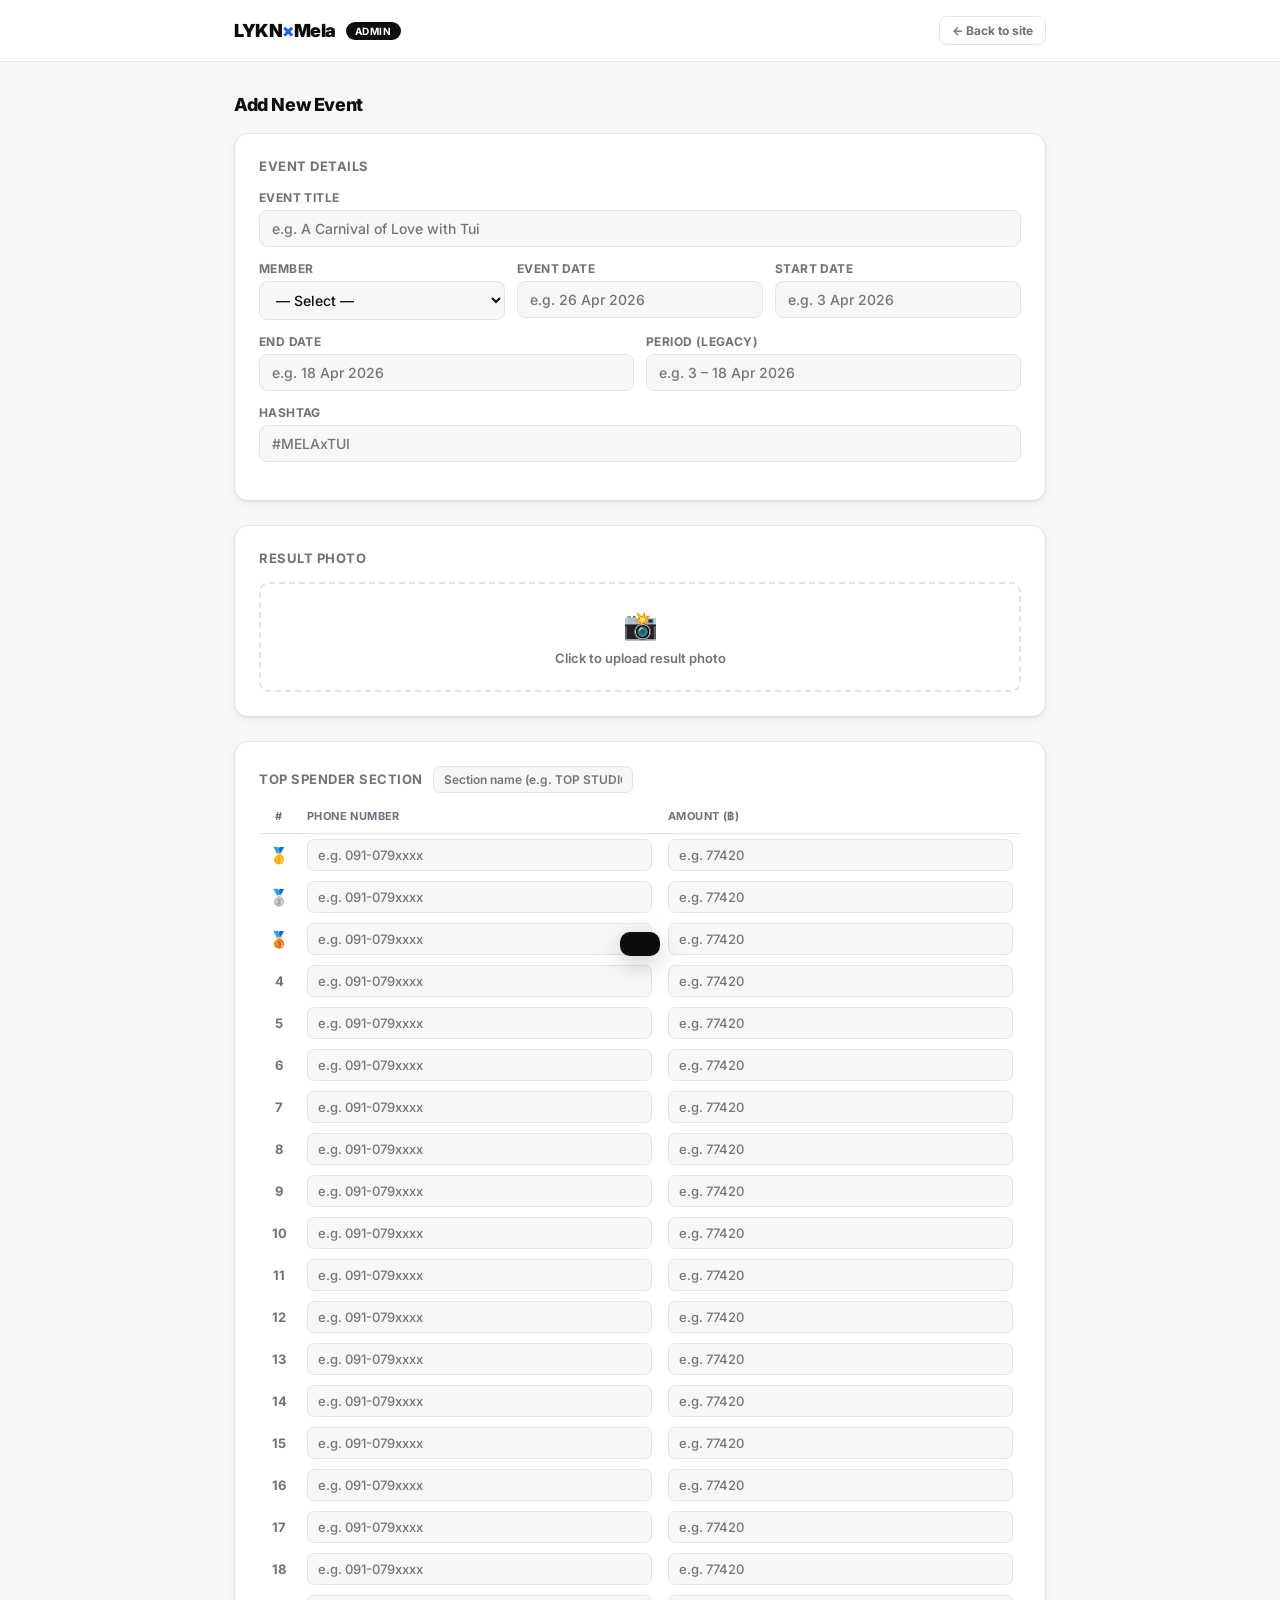
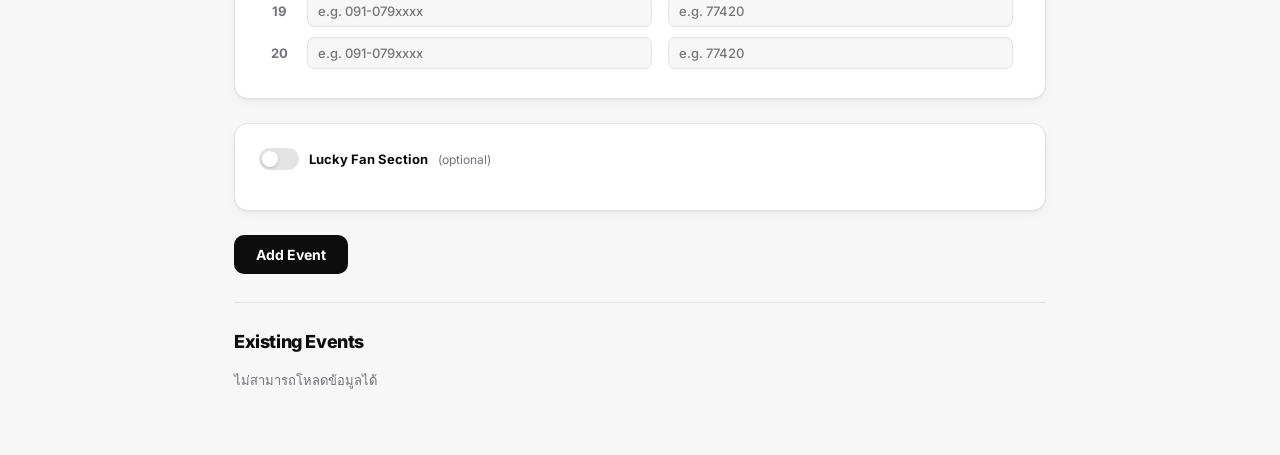
==== public/admin.html @ c9416350 "initial commit" ====
<!DOCTYPE html>
<html lang="th">

<head>
  <meta charset="UTF-8">
  <meta name="viewport" content="width=device-width, initial-scale=1.0">
  <title>Admin — LYKN × Mela</title>
  <link rel="preconnect" href="https://fonts.googleapis.com">
  <link href="https://fonts.googleapis.com/css2?family=Inter:wght@400;500;600;700;800;900&display=swap"
    rel="stylesheet">
  <style>
    *,
    *::before,
    *::after {
      box-sizing: border-box;
      margin: 0;
      padding: 0;
    }

    :root {
      --bg: #F7F7F8;
      --card: #fff;
      --text: #0D0D0D;
      --muted: #71717A;
      --border: #E4E4E7;
      --r: 14px;
      --shadow: 0 1px 2px rgba(0, 0, 0, .06), 0 4px 12px rgba(0, 0, 0, .04);
      --nut: #2563EB;
      --tui: #7C3AED;
      --nuthong: #DB2777;
      --lego: #18181B;
      --danger: #DC2626;
    }

    body {
      font-family: 'Inter', system-ui, sans-serif;
      background: var(--bg);
      color: var(--text);
      -webkit-font-smoothing: antialiased;
    }

    /* ── Header ── */
    header {
      background: rgba(255, 255, 255, .92);
      border-bottom: 1px solid var(--border);
      backdrop-filter: blur(12px);
      position: sticky;
      top: 0;
      z-index: 100;
    }

    .header-inner {
      max-width: 860px;
      margin: 0 auto;
      padding: 16px 24px;
      display: flex;
      align-items: center;
      gap: 10px;
    }

    .logo {
      font-size: 18px;
      font-weight: 900;
      letter-spacing: -.5px;
    }

    .logo em {
      font-style: normal;
      color: var(--nut);
    }

    .pill {
      font-size: 10px;
      font-weight: 700;
      letter-spacing: .6px;
      text-transform: uppercase;
      background: var(--text);
      color: #fff;
      padding: 3px 9px;
      border-radius: 99px;
    }

    .back-link {
      margin-left: auto;
      font-size: 12px;
      font-weight: 700;
      color: var(--muted);
      text-decoration: none;
      padding: 6px 12px;
      border: 1.5px solid var(--border);
      border-radius: 8px;
      transition: all .12s;
    }

    .back-link:hover {
      border-color: #aaa;
      color: var(--text);
    }

    /* ── Layout ── */
    main {
      max-width: 860px;
      margin: 0 auto;
      padding: 32px 24px 64px;
    }

    .section-title {
      font-size: 18px;
      font-weight: 800;
      letter-spacing: -.4px;
      margin-bottom: 18px;
    }

    /* ── Card ── */
    .card {
      background: var(--card);
      border: 1px solid var(--border);
      border-radius: var(--r);
      box-shadow: var(--shadow);
      padding: 24px;
      margin-bottom: 24px;
    }

    .card-title {
      font-size: 13px;
      font-weight: 700;
      text-transform: uppercase;
      letter-spacing: .5px;
      color: var(--muted);
      margin-bottom: 16px;
    }

    /* ── Form elements ── */
    .field {
      margin-bottom: 14px;
    }

    .field label {
      display: block;
      font-size: 12px;
      font-weight: 700;
      color: var(--muted);
      margin-bottom: 5px;
      text-transform: uppercase;
      letter-spacing: .4px;
    }

    .field input,
    .field select,
    .field textarea {
      width: 100%;
      padding: 9px 12px;
      border-radius: 8px;
      border: 1.5px solid var(--border);
      background: var(--bg);
      font-family: inherit;
      font-size: 14px;
      font-weight: 500;
      color: var(--text);
      transition: border-color .12s;
      outline: none;
    }

    .field input:focus,
    .field select:focus,
    .field textarea:focus {
      border-color: var(--nut);
      background: #fff;
    }

    .field select {
      cursor: pointer;
    }

    .grid-2 {
      display: grid;
      grid-template-columns: 1fr 1fr;
      gap: 12px;
    }

    .grid-3 {
      display: grid;
      grid-template-columns: 1fr 1fr 1fr;
      gap: 12px;
    }

    /* ── Photo upload ── */
    .photo-upload {
      border: 2px dashed var(--border);
      border-radius: 10px;
      padding: 24px;
      text-align: center;
      cursor: pointer;
      transition: border-color .12s, background .12s;
      position: relative;
    }

    .photo-upload:hover {
      border-color: var(--nut);
      background: #EFF6FF;
    }

    .photo-upload input {
      position: absolute;
      inset: 0;
      opacity: 0;
      cursor: pointer;
      width: 100%;
      height: 100%;
    }

    .photo-upload-icon {
      font-size: 28px;
      margin-bottom: 8px;
    }

    .photo-upload-text {
      font-size: 13px;
      font-weight: 600;
      color: var(--muted);
    }

    .photo-preview {
      width: 100%;
      max-height: 200px;
      object-fit: cover;
      border-radius: 8px;
      margin-top: 12px;
      display: none;
    }

    /* ── Spender table ── */
    .table-wrap {
      overflow-x: auto;
    }

    table {
      width: 100%;
      border-collapse: collapse;
      font-size: 13px;
    }

    th {
      text-align: left;
      font-size: 11px;
      font-weight: 700;
      color: var(--muted);
      text-transform: uppercase;
      letter-spacing: .4px;
      padding: 0 8px 10px;
      border-bottom: 1px solid var(--border);
    }

    th:first-child {
      width: 40px;
      text-align: center;
    }

    td {
      padding: 5px 8px;
      vertical-align: middle;
    }

    td:first-child {
      text-align: center;
      font-size: 13px;
      font-weight: 700;
      color: var(--muted);
    }

    td input {
      width: 100%;
      padding: 7px 10px;
      border-radius: 7px;
      border: 1.5px solid var(--border);
      background: var(--bg);
      font-family: inherit;
      font-size: 13px;
      font-weight: 500;
      color: var(--text);
      transition: border-color .12s;
      outline: none;
    }

    td input:focus {
      border-color: var(--nut);
      background: #fff;
    }

    tr:nth-child(1) td:first-child {
      color: #B45309;
      font-size: 16px;
    }

    tr:nth-child(2) td:first-child {
      color: #6B7280;
      font-size: 16px;
    }

    tr:nth-child(3) td:first-child {
      color: #92400E;
      font-size: 16px;
    }

    /* ── Lucky Fan toggle ── */
    .toggle-row {
      display: flex;
      align-items: center;
      gap: 10px;
      margin-bottom: 16px;
    }

    .toggle {
      position: relative;
      width: 40px;
      height: 22px;
      background: var(--border);
      border-radius: 99px;
      cursor: pointer;
      transition: background .2s;
      flex-shrink: 0;
    }

    .toggle.on {
      background: var(--nut);
    }

    .toggle::after {
      content: '';
      position: absolute;
      left: 3px;
      top: 3px;
      width: 16px;
      height: 16px;
      background: #fff;
      border-radius: 99px;
      transition: transform .2s;
      box-shadow: 0 1px 3px rgba(0, 0, 0, .2);
    }

    .toggle.on::after {
      transform: translateX(18px);
    }

    .toggle-label {
      font-size: 13px;
      font-weight: 700;
    }

    /* ── Buttons ── */
    .btn {
      padding: 11px 22px;
      border-radius: 10px;
      border: none;
      font-family: inherit;
      font-size: 14px;
      font-weight: 700;
      cursor: pointer;
      transition: all .12s;
      display: inline-flex;
      align-items: center;
      gap: 6px;
    }

    .btn-primary {
      background: var(--text);
      color: #fff;
    }

    .btn-primary:hover {
      background: #27272A;
    }

    .btn-primary:disabled {
      opacity: .5;
      cursor: not-allowed;
    }

    .btn-danger {
      background: transparent;
      color: var(--danger);
      border: 1.5px solid #FCA5A5;
      padding: 7px 12px;
      font-size: 12px;
      border-radius: 8px;
    }

    .btn-danger:hover {
      background: #FEF2F2;
    }

    /* ── Toast ── */
    .toast {
      position: fixed;
      bottom: 24px;
      left: 50%;
      transform: translateX(-50%) translateY(80px);
      background: var(--text);
      color: #fff;
      padding: 12px 20px;
      border-radius: 10px;
      font-size: 13px;
      font-weight: 600;
      box-shadow: 0 8px 24px rgba(0, 0, 0, .2);
      transition: transform .25s ease;
      z-index: 9999;
      white-space: nowrap;
    }

    .toast.show {
      transform: translateX(-50%) translateY(0);
    }

    .toast.error {
      background: var(--danger);
    }

    /* ── Event list ── */
    .event-list {
      display: flex;
      flex-direction: column;
      gap: 10px;
    }

    .event-item {
      background: var(--card);
      border: 1px solid var(--border);
      border-radius: 12px;
      padding: 14px 16px;
      display: flex;
      align-items: center;
      gap: 14px;
    }

    .event-thumb {
      width: 52px;
      height: 52px;
      border-radius: 8px;
      object-fit: cover;
      background: var(--bg);
      flex-shrink: 0;
      display: flex;
      align-items: center;
      justify-content: center;
      font-size: 22px;
    }

    .event-thumb img {
      width: 100%;
      height: 100%;
      object-fit: cover;
      border-radius: 8px;
    }

    .event-info {
      flex: 1;
      min-width: 0;
    }

    .event-name {
      font-size: 14px;
      font-weight: 800;
      margin-bottom: 2px;
      white-space: nowrap;
      overflow: hidden;
      text-overflow: ellipsis;
    }

    .event-meta {
      font-size: 12px;
      color: var(--muted);
    }

    .event-tag {
      font-size: 10px;
      font-weight: 700;
      text-transform: uppercase;
      letter-spacing: .4px;
      padding: 2px 8px;
      border-radius: 99px;
    }

    .event-tag[data-m="NUT"] {
      background: #EFF6FF;
      color: var(--nut);
    }

    .event-tag[data-m="TUI"] {
      background: #F5F3FF;
      color: var(--tui);
    }

    .event-tag[data-m="NUTHONG"] {
      background: #FDF2F8;
      color: var(--nuthong);
    }

    .event-tag[data-m="LEGO"] {
      background: #F4F4F5;
      color: var(--lego);
    }

    /* ── Divider ── */
    .divider {
      border: none;
      border-top: 1px solid var(--border);
      margin: 28px 0;
    }

    @media (max-width: 600px) {

      .grid-2,
      .grid-3 {
        grid-template-columns: 1fr;
      }

      main {
        padding: 20px 14px 48px;
      }
    }
  </style>
</head>

<body>

  <header>
    <div class="header-inner">
      <span class="logo">LYKN<em>×</em>Mela</span>
      <span class="pill">Admin</span>
      <a href="/" class="back-link">← Back to site</a>
    </div>
  </header>

  <main>

    <!-- ── ADD EVENT FORM ── -->
    <div class="section-title">Add New Event</div>

    <form id="eventForm" autocomplete="off">

      <!-- Event details -->
      <div class="card">
        <div class="card-title">Event Details</div>

        <div class="field">
          <label>Event Title</label>
          <input type="text" name="title" placeholder="e.g. A Carnival of Love with Tui" required>
        </div>

        <div class="grid-3">
          <div class="field">
            <label>Member</label>
            <select name="member" id="memberSelect" required>
              <option value="">— Select —</option>
              <option value="NUT">NUT</option>
              <option value="TUI">TUI</option>
              <option value="NUTHONG">NUTHONG</option>
              <option value="LEGO">LEGO</option>
              <option value="OTHER">Other</option>
            </select>
          </div>
          <div class="field">
            <label>Event Date</label>
            <input type="text" name="date" placeholder="e.g. 26 Apr 2026" required>
          </div>
          <div class="field">
            <label>Start Date</label>
            <input type="text" name="start_date" placeholder="e.g. 3 Apr 2026">
          </div>
        </div>

        <div class="grid-2">
          <div class="field">
            <label>End Date</label>
            <input type="text" name="end_date" placeholder="e.g. 18 Apr 2026">
          </div>
          <div class="field">
            <label>Period (legacy)</label>
            <input type="text" name="period" placeholder="e.g. 3 – 18 Apr 2026">
          </div>
        </div>

        <div class="field" id="hashtagField">
          <label>Hashtag</label>
          <input type="text" name="hashtag" id="hashtagInput" placeholder="#MELAxTUI">
        </div>
      </div>

      <!-- Photo -->
      <div class="card">
        <div class="card-title">Result Photo</div>
        <div class="photo-upload" id="photoUpload">
          <input type="file" name="photo" id="photoInput" accept="image/*">
          <div class="photo-upload-icon">📸</div>
          <div class="photo-upload-text">Click to upload result photo</div>
          <img class="photo-preview" id="photoPreview" alt="preview">
        </div>
      </div>

      <!-- Top Spender -->
      <div class="card">
        <div class="card-title">
          Top Spender Section
          &nbsp;
          <input type="text" id="sectionName" placeholder="Section name (e.g. TOP STUDIO)"
            style="width:200px;display:inline-block;padding:5px 10px;font-size:12px;border-radius:7px;border:1.5px solid var(--border);background:var(--bg);font-family:inherit;font-weight:600;outline:none">
        </div>

        <div class="table-wrap">
          <table>
            <thead>
              <tr>
                <th>#</th>
                <th>Phone Number</th>
                <th>Amount (฿)</th>
              </tr>
            </thead>
            <tbody id="spenderRows"></tbody>
          </table>
        </div>
      </div>

      <!-- Lucky Fan (optional) -->
      <div class="card">
        <div class="toggle-row">
          <div class="toggle" id="luckyToggle"></div>
          <span class="toggle-label">Lucky Fan Section</span>
          <span style="font-size:12px;color:var(--muted)">(optional)</span>
        </div>
        <div id="luckySection" style="display:none">
          <div class="table-wrap">
            <table>
              <thead>
                <tr>
                  <th>#</th>
                  <th>Name</th>
                  <th>Phone Number</th>
                </tr>
              </thead>
              <tbody id="luckyRows"></tbody>
            </table>
          </div>
        </div>
      </div>

      <button type="submit" class="btn btn-primary" id="submitBtn">
        <span id="submitLabel">Add Event</span>
      </button>

    </form>

    <hr class="divider">

    <!-- ── EVENT LIST ── -->
    <div class="section-title">Existing Events</div>
    <div class="event-list" id="eventList">
      <div style="color:var(--muted);font-size:13px">Loading...</div>
    </div>

  </main>

  <!-- Toast -->
  <div class="toast" id="toast"></div>

  <script>
    const HASHTAGS = { NUT: '#MELAxNUT', TUI: '#MELAxTUI', NUTHONG: '#MELAxNUTHONG', LEGO: '#MELAxLEGO' };

    // ── Build table rows ──────────────────────────────────────────
    function buildSpenderRows() {
      const tbody = document.getElementById('spenderRows');
      const medals = { 1: '🥇', 2: '🥈', 3: '🥉' };
      tbody.innerHTML = Array.from({ length: 20 }, (_, i) => {
        const rank = i + 1;
        return `<tr>
      <td>${medals[rank] ?? rank}</td>
      <td><input type="text" placeholder="e.g. 091-079xxxx" data-sp-phone="${rank}"></td>
      <td><input type="number" placeholder="e.g. 77420" min="0" data-sp-amount="${rank}"></td>
    </tr>`;
      }).join('');
    }

    function buildLuckyRows() {
      const tbody = document.getElementById('luckyRows');
      tbody.innerHTML = Array.from({ length: 10 }, (_, i) => {
        const rank = i + 1;
        return `<tr>
      <td>${rank}</td>
      <td><input type="text" placeholder="Name (masked)" data-lk-name="${rank}"></td>
      <td><input type="text" placeholder="e.g. 062-369xxxx" data-lk-phone="${rank}"></td>
    </tr>`;
      }).join('');
    }

    // ── Auto-fill hashtag ─────────────────────────────────────────
    document.getElementById('memberSelect').addEventListener('change', function () {
      const ht = HASHTAGS[this.value] || '';
      document.getElementById('hashtagInput').value = ht;
    });

    // ── Lucky Fan toggle ──────────────────────────────────────────
    document.getElementById('luckyToggle').addEventListener('click', function () {
      this.classList.toggle('on');
      document.getElementById('luckySection').style.display =
        this.classList.contains('on') ? 'block' : 'none';
    });

    // ── Photo preview ─────────────────────────────────────────────
    document.getElementById('photoInput').addEventListener('change', function () {
      const file = this.files[0];
      if (!file) return;
      const prev = document.getElementById('photoPreview');
      prev.src = URL.createObjectURL(file);
      prev.style.display = 'block';
      document.querySelector('.photo-upload-icon').style.display = 'none';
      document.querySelector('.photo-upload-text').textContent = file.name;
    });

    // ── Build sections JSON ───────────────────────────────────────
    function buildSections() {
      const sectionName = document.getElementById('sectionName').value.trim() || 'TOP STUDIO';

      const spenderEntries = [];
      for (let rank = 1; rank <= 20; rank++) {
        const phone = document.querySelector(`[data-sp-phone="${rank}"]`)?.value.trim();
        const amount = document.querySelector(`[data-sp-amount="${rank}"]`)?.value.trim();
        if (phone && amount) {
          spenderEntries.push({ rank, phone, amount: parseInt(amount, 10) });
        }
      }
      if (!spenderEntries.length) return null;

      const sections = [{ name: sectionName, type: 'spender', entries: spenderEntries }];

      if (document.getElementById('luckyToggle').classList.contains('on')) {
        const luckyEntries = [];
        for (let rank = 1; rank <= 10; rank++) {
          const name = document.querySelector(`[data-lk-name="${rank}"]`)?.value.trim();
          const phone = document.querySelector(`[data-lk-phone="${rank}"]`)?.value.trim();
          if (name && phone) {
            luckyEntries.push({ rank, name, phone });
          }
        }
        if (luckyEntries.length) {
          sections.push({ name: 'LUCKY FAN', type: 'lucky', entries: luckyEntries });
        }
      }

      return sections;
    }

    // ── Submit ────────────────────────────────────────────────────
    document.getElementById('eventForm').addEventListener('submit', async function (e) {
      e.preventDefault();

      const sections = buildSections();
      if (!sections) {
        showToast('กรอกข้อมูล Top Spender อย่างน้อย 1 รายการ', true);
        return;
      }

      const btn = document.getElementById('submitBtn');
      const label = document.getElementById('submitLabel');
      btn.disabled = true;
      label.textContent = 'Saving...';

      const fd = new FormData(this);
      fd.set('sections', JSON.stringify(sections));

      try {
        const res = await fetch('/api/events', { method: 'POST', body: fd });
        if (!res.ok) {
          const err = await res.json();
          throw new Error(err.error || 'Server error');
        }
        showToast('เพิ่ม event เรียบร้อยแล้ว!');
        this.reset();
        document.getElementById('photoPreview').style.display = 'none';
        document.querySelector('.photo-upload-icon').style.display = '';
        document.querySelector('.photo-upload-text').textContent = 'Click to upload result photo';
        document.getElementById('luckyToggle').classList.remove('on');
        document.getElementById('luckySection').style.display = 'none';
        buildSpenderRows();
        buildLuckyRows();
        loadEventList();
      } catch (err) {
        showToast(err.message, true);
      } finally {
        btn.disabled = false;
        label.textContent = 'Add Event';
      }
    });

    // ── Load existing events ──────────────────────────────────────
    async function loadEventList() {
      const list = document.getElementById('eventList');
      try {
        const res = await fetch('/api/events');
        const { events } = await res.json();

        if (!events?.length) {
          list.innerHTML = '<div style="color:var(--muted);font-size:13px">ยังไม่มีอีเวนต์</div>';
          return;
        }

        list.innerHTML = events.map(ev => {
          const thumbHTML = ev.img
            ? `<div class="event-thumb"><img src="/${ev.img}" alt=""></div>`
            : `<div class="event-thumb">🎤</div>`;
          const top = ev.sections?.find(s => s.type === 'spender')?.entries?.[0];
          const topAmt = top ? ` · #1: ฿${Number(top.amount).toLocaleString('th-TH')}` : '';

          return `<div class="event-item">
        ${thumbHTML}
        <div class="event-info">
          <div style="display:flex;align-items:center;gap:6px;margin-bottom:4px">
            <span class="event-tag" data-m="${ev.member}">${ev.hashtag}</span>
          </div>
          <div class="event-name">${ev.title}</div>
          <div class="event-meta">${ev.date} · ${ev.period}${topAmt}</div>
        </div>
        <button class="btn btn-danger" onclick="deleteEvent(${ev.id}, this)">Delete</button>
      </div>`;
        }).join('');
      } catch {
        list.innerHTML = '<div style="color:var(--muted);font-size:13px">ไม่สามารถโหลดข้อมูลได้</div>';
      }
    }

    async function deleteEvent(id, btn) {
      if (!confirm('ลบ event นี้?')) return;
      btn.disabled = true;
      btn.textContent = '...';
      try {
        const res = await fetch(`/api/events/${id}`, { method: 'DELETE' });
        if (!res.ok) throw new Error();
        showToast('ลบเรียบร้อยแล้ว');
        loadEventList();
      } catch {
        showToast('ลบไม่สำเร็จ', true);
        btn.disabled = false;
        btn.textContent = 'Delete';
      }
    }

    // ── Toast ─────────────────────────────────────────────────────
    function showToast(msg, isError = false) {
      const t = document.getElementById('toast');
      t.textContent = msg;
      t.className = 'toast' + (isError ? ' error' : '');
      t.classList.add('show');
      setTimeout(() => t.classList.remove('show'), 2800);
    }

    // ── Init ──────────────────────────────────────────────────────
    buildSpenderRows();
    buildLuckyRows();
    loadEventList();
  </script>
</body>

</html>
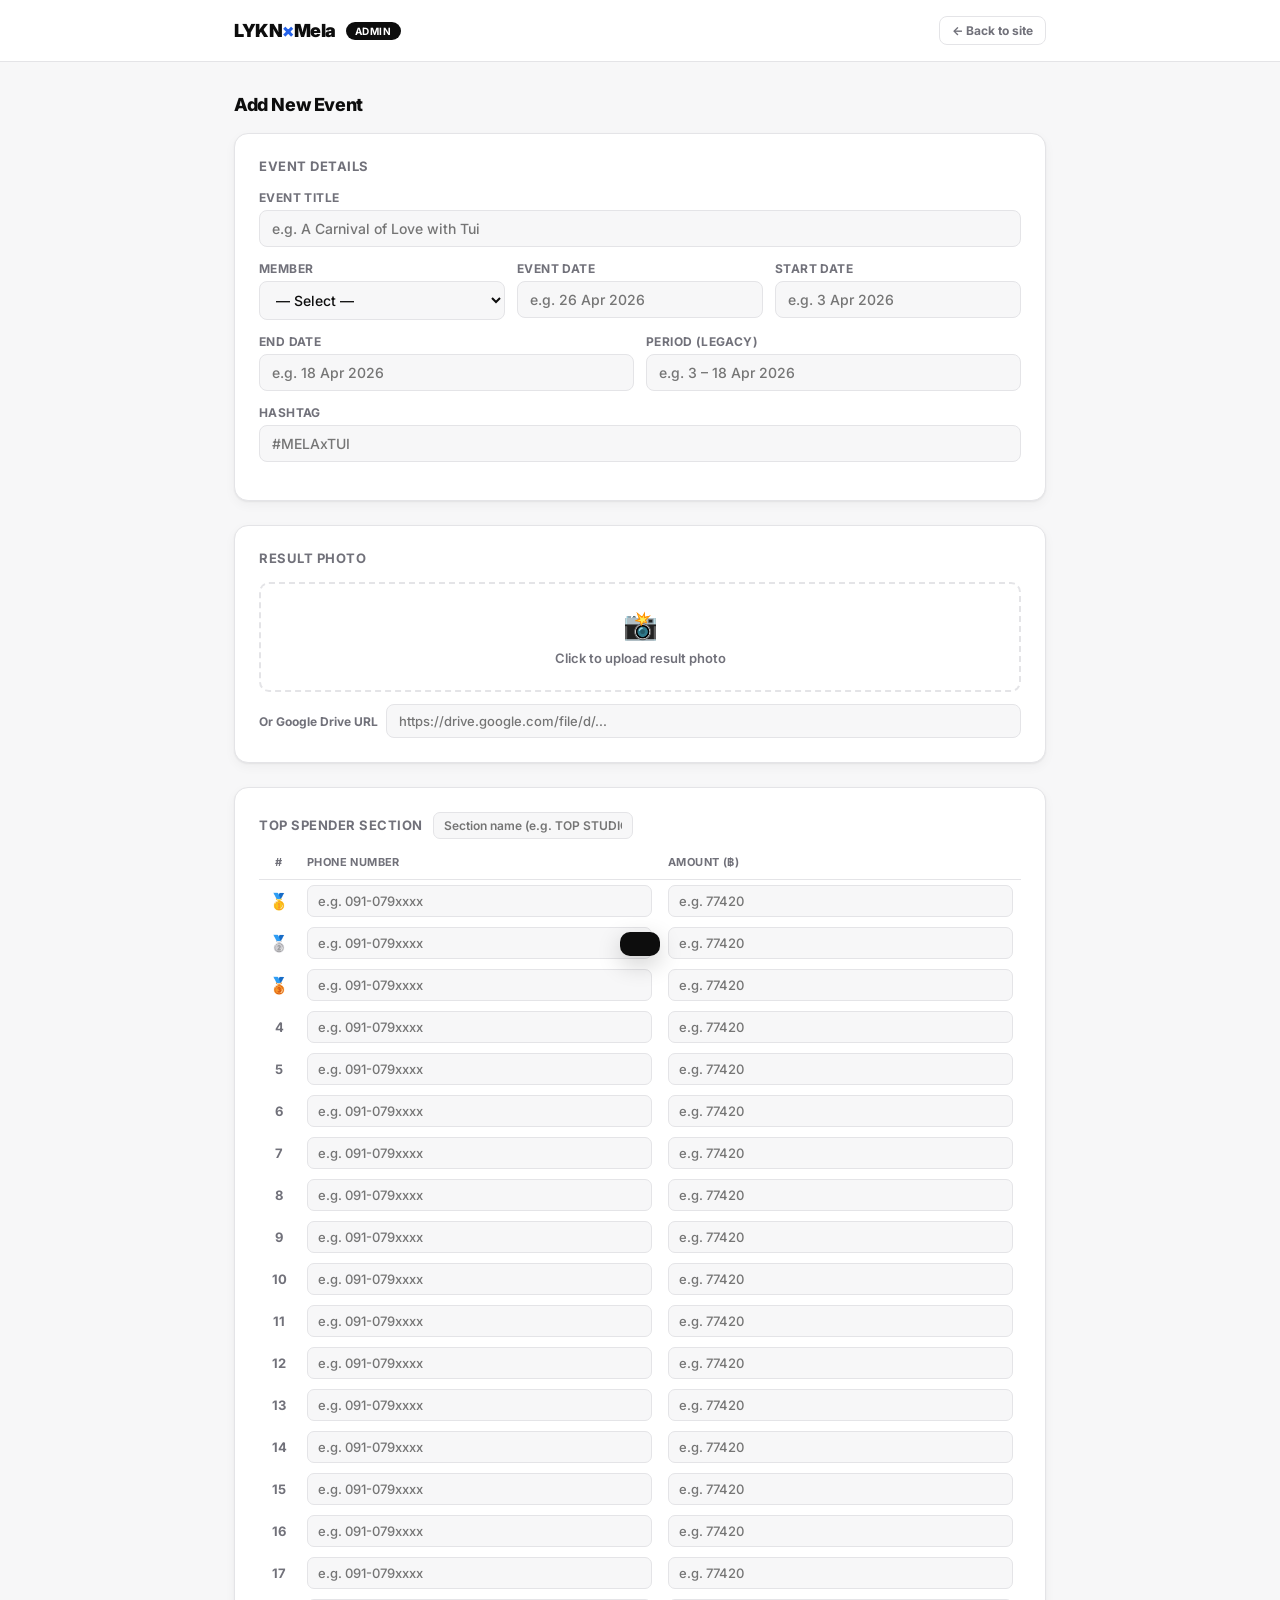
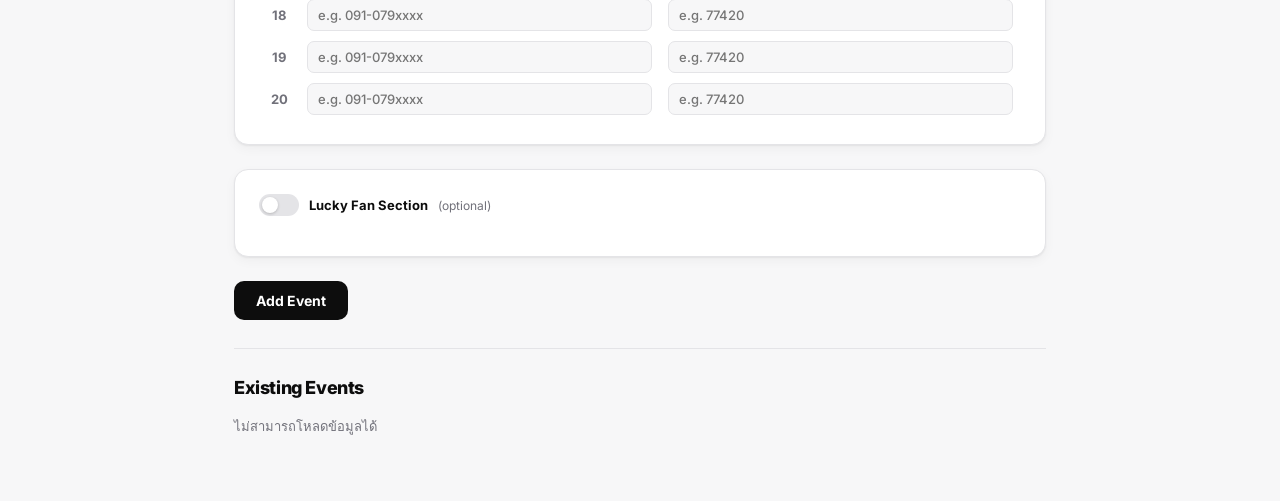
==== commit c7063017: "FEAT sum top 1 and top 20 from each members and display" ====
--- a/public/admin.html
+++ b/public/admin.html
@@ -595,6 +595,12 @@
           <div class="photo-upload-text">Click to upload result photo</div>
           <img class="photo-preview" id="photoPreview" alt="preview">
         </div>
+        <div style="margin-top:12px;display:flex;align-items:center;gap:8px">
+          <span style="font-size:12px;font-weight:700;color:var(--muted);white-space:nowrap">Or Google Drive URL</span>
+          <input type="text" id="driveInput" placeholder="https://drive.google.com/file/d/..."
+            style="flex:1;padding:8px 12px;border-radius:8px;border:1.5px solid var(--border);background:var(--bg);font-family:inherit;font-size:13px;font-weight:500;outline:none">
+        </div>
+        <input type="hidden" name="img_url" id="imgUrlHidden">
       </div>
 
       <!-- Top Spender -->
@@ -705,9 +711,36 @@
     });
 
     // ── Photo preview ─────────────────────────────────────────────
+    function driveDirectUrl(url) {
+      const m = url.match(/\/d\/([a-zA-Z0-9_-]+)/);
+      if (m) return `https://lh3.googleusercontent.com/d/${m[1]}`;
+      const m2 = url.match(/[?&]id=([a-zA-Z0-9_-]+)/);
+      if (m2) return `https://lh3.googleusercontent.com/d/${m2[1]}`;
+      return url;
+    }
+
+    document.getElementById('driveInput').addEventListener('input', function () {
+      const direct = this.value.trim() ? driveDirectUrl(this.value.trim()) : '';
+      document.getElementById('imgUrlHidden').value = direct;
+      const prev = document.getElementById('photoPreview');
+      if (direct) {
+        prev.src = direct;
+        prev.style.display = 'block';
+        document.querySelector('.photo-upload-icon').style.display = 'none';
+        document.querySelector('.photo-upload-text').textContent = 'Using Google Drive image';
+      } else {
+        prev.style.display = 'none';
+        document.querySelector('.photo-upload-icon').style.display = '';
+        document.querySelector('.photo-upload-text').textContent = 'Click to upload result photo';
+      }
+    });
+
     document.getElementById('photoInput').addEventListener('change', function () {
       const file = this.files[0];
       if (!file) return;
+      // clear Drive input when file is chosen
+      document.getElementById('driveInput').value = '';
+      document.getElementById('imgUrlHidden').value = '';
       const prev = document.getElementById('photoPreview');
       prev.src = URL.createObjectURL(file);
       prev.style.display = 'block';
@@ -774,6 +807,8 @@
         }
         showToast('เพิ่ม event เรียบร้อยแล้ว!');
         this.reset();
+        document.getElementById('driveInput').value = '';
+        document.getElementById('imgUrlHidden').value = '';
         document.getElementById('photoPreview').style.display = 'none';
         document.querySelector('.photo-upload-icon').style.display = '';
         document.querySelector('.photo-upload-text').textContent = 'Click to upload result photo';
@@ -804,7 +839,7 @@
 
         list.innerHTML = events.map(ev => {
           const thumbHTML = ev.img
-            ? `<div class="event-thumb"><img src="/${ev.img}" alt=""></div>`
+            ? `<div class="event-thumb"><img src="${ev.img.startsWith('http') ? ev.img : '/' + ev.img}" alt=""></div>`
             : `<div class="event-thumb">🎤</div>`;
           const top = ev.sections?.find(s => s.type === 'spender')?.entries?.[0];
           const topAmt = top ? ` · #1: ฿${Number(top.amount).toLocaleString('th-TH')}` : '';
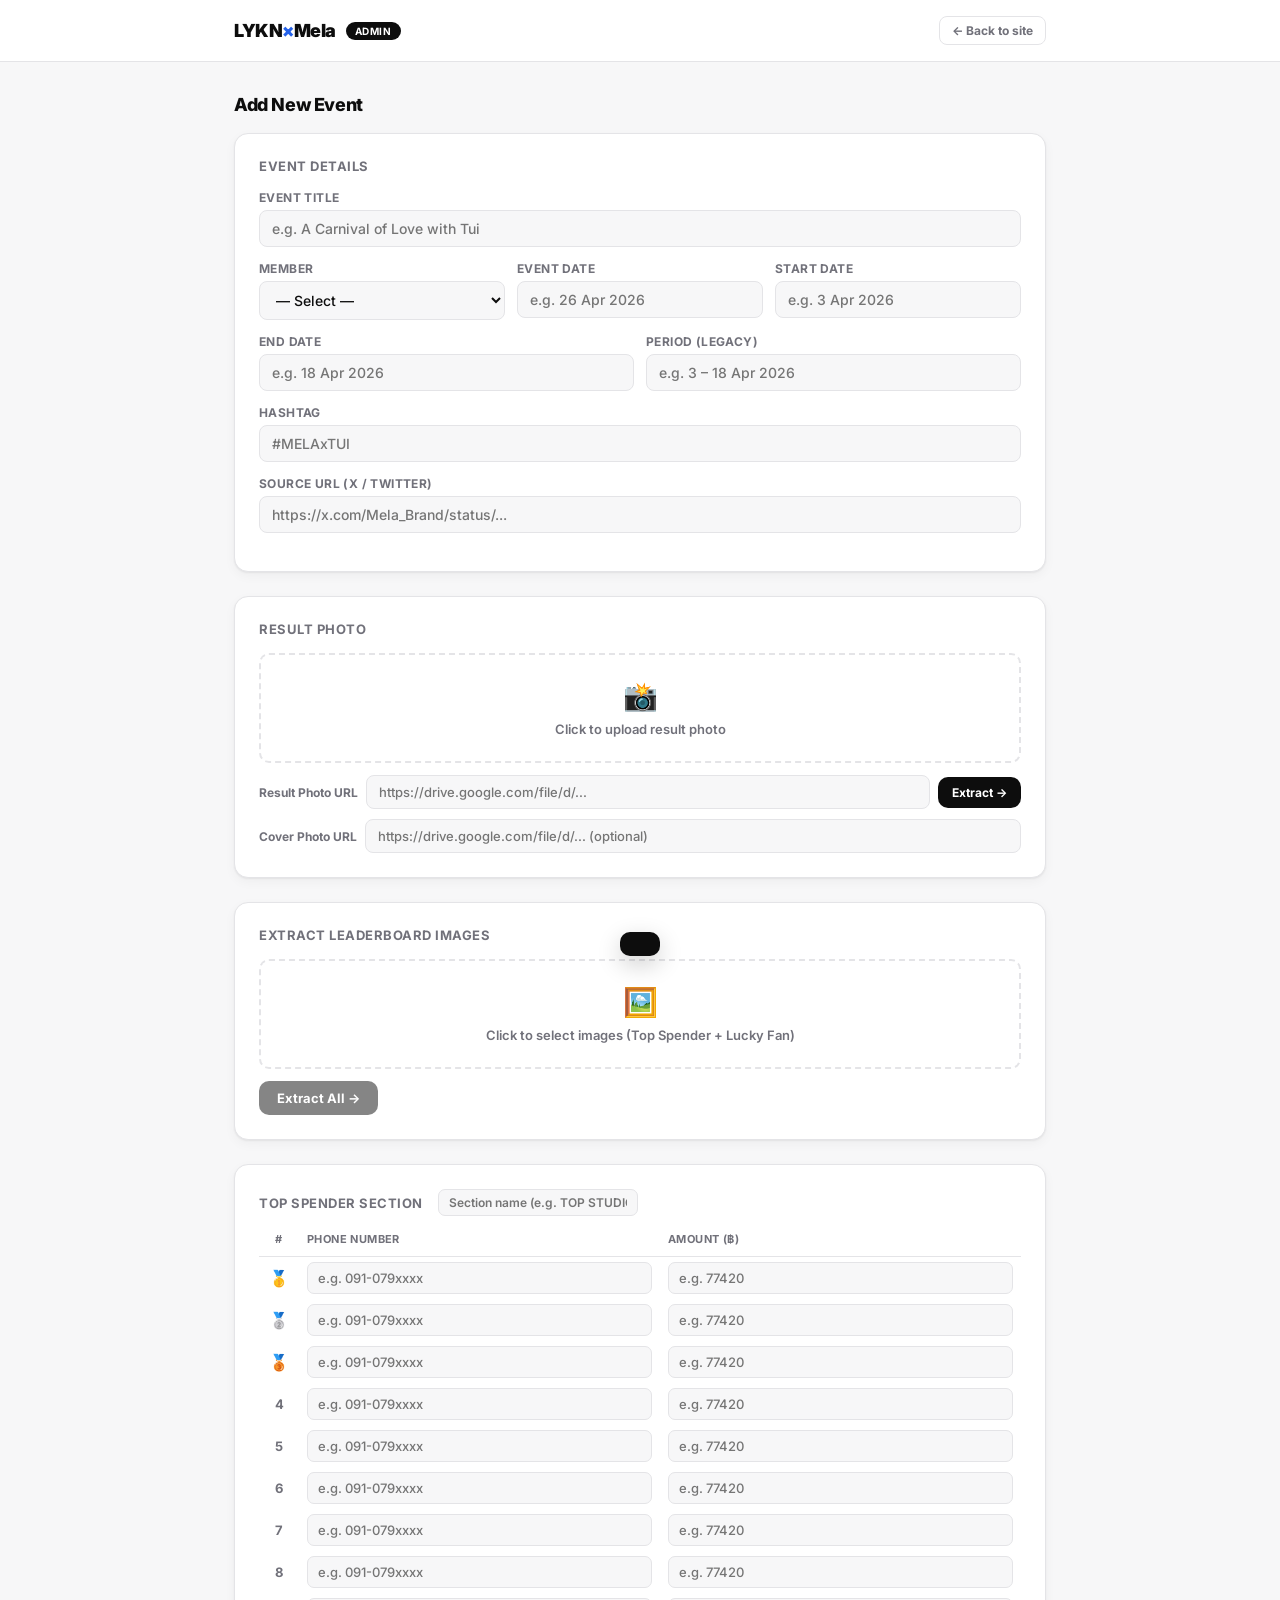
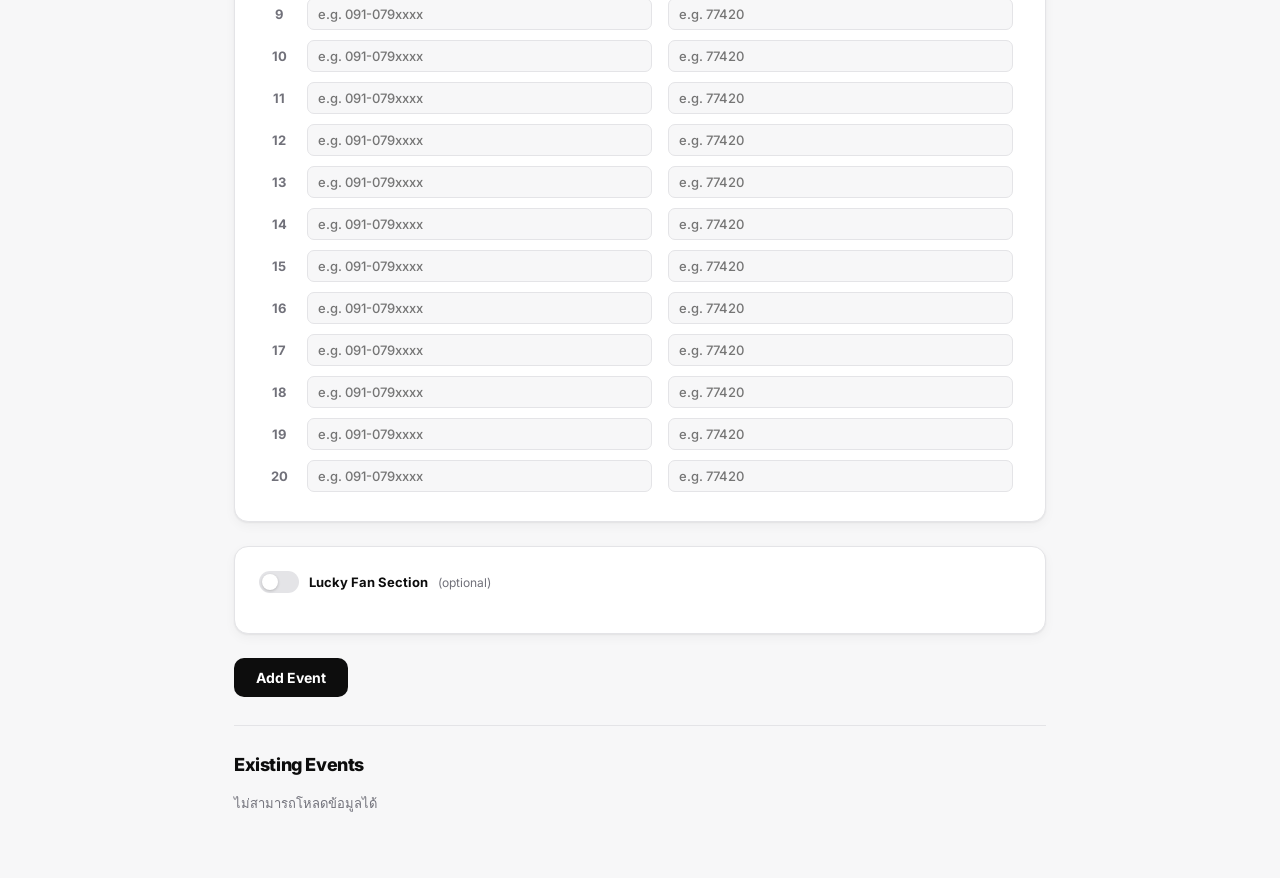
==== commit d3d5361f: "update admin page" ====
--- a/public/admin.html
+++ b/public/admin.html
@@ -584,6 +584,11 @@
           <label>Hashtag</label>
           <input type="text" name="hashtag" id="hashtagInput" placeholder="#MELAxTUI">
         </div>
+
+        <div class="field">
+          <label>Source URL (X / Twitter)</label>
+          <input type="text" name="ref" placeholder="https://x.com/Mela_Brand/status/...">
+        </div>
       </div>
 
       <!-- Photo -->
@@ -596,20 +601,47 @@
           <img class="photo-preview" id="photoPreview" alt="preview">
         </div>
         <div style="margin-top:12px;display:flex;align-items:center;gap:8px">
-          <span style="font-size:12px;font-weight:700;color:var(--muted);white-space:nowrap">Or Google Drive URL</span>
+          <span style="font-size:12px;font-weight:700;color:var(--muted);white-space:nowrap">Result Photo URL</span>
           <input type="text" id="driveInput" placeholder="https://drive.google.com/file/d/..."
             style="flex:1;padding:8px 12px;border-radius:8px;border:1.5px solid var(--border);background:var(--bg);font-family:inherit;font-size:13px;font-weight:500;outline:none">
+          <button type="button" id="extractDriveBtn" class="btn btn-primary" style="white-space:nowrap;padding:8px 14px;font-size:12px">Extract →</button>
+        </div>
+        <div style="margin-top:10px;display:flex;align-items:center;gap:8px">
+          <span style="font-size:12px;font-weight:700;color:var(--muted);white-space:nowrap">Cover Photo URL</span>
+          <input type="text" id="coverPhotoInput" placeholder="https://drive.google.com/file/d/... (optional)"
+            style="flex:1;padding:8px 12px;border-radius:8px;border:1.5px solid var(--border);background:var(--bg);font-family:inherit;font-size:13px;font-weight:500;outline:none">
         </div>
         <input type="hidden" name="img_url" id="imgUrlHidden">
+        <input type="hidden" name="cover_photo" id="coverPhotoHidden">
+      </div>
+
+      <!-- Extract Leaderboard Images -->
+      <div class="card">
+        <div class="card-title" style="display:flex;align-items:center;gap:8px;flex-wrap:wrap">
+          Extract Leaderboard Images
+          <span id="multiExtractStatus" style="font-size:11px;font-weight:700"></span>
+        </div>
+        <div class="photo-upload" id="multiUploadZone" style="min-height:80px">
+          <input type="file" id="multiPhotoInput" accept="image/*" multiple style="position:absolute;inset:0;opacity:0;cursor:pointer;width:100%;height:100%">
+          <div class="photo-upload-icon" id="multiUploadIcon">🖼️</div>
+          <div class="photo-upload-text" id="multiUploadText">Click to select images (Top Spender + Lucky Fan)</div>
+        </div>
+        <div style="margin-top:12px;display:flex;gap:8px;align-items:center">
+          <button type="button" id="multiExtractBtn" class="btn btn-primary" style="padding:9px 18px;font-size:13px" disabled>
+            Extract All →
+          </button>
+          <span style="font-size:12px;color:var(--muted)" id="multiFileCount"></span>
+        </div>
       </div>
 
       <!-- Top Spender -->
       <div class="card">
-        <div class="card-title">
+        <div class="card-title" style="display:flex;align-items:center;gap:8px;flex-wrap:wrap">
           Top Spender Section
           &nbsp;
           <input type="text" id="sectionName" placeholder="Section name (e.g. TOP STUDIO)"
             style="width:200px;display:inline-block;padding:5px 10px;font-size:12px;border-radius:7px;border:1.5px solid var(--border);background:var(--bg);font-family:inherit;font-weight:600;outline:none">
+          <span id="extractStatus" style="font-size:11px;font-weight:700"></span>
         </div>
 
         <div class="table-wrap">
@@ -735,10 +767,23 @@
       }
     });
 
+    document.getElementById('extractDriveBtn').addEventListener('click', function () {
+      const url = document.getElementById('driveInput').value.trim();
+      if (!url) { showToast('กรอก Drive URL ก่อน', true); return; }
+      const direct = driveDirectUrl(url);
+      const fd = new FormData();
+      fd.append('img_url', direct);
+      runExtract(fd);
+    });
+
+    document.getElementById('coverPhotoInput').addEventListener('input', function () {
+      const url = this.value.trim();
+      document.getElementById('coverPhotoHidden').value = url ? driveDirectUrl(url) : '';
+    });
+
     document.getElementById('photoInput').addEventListener('change', function () {
       const file = this.files[0];
       if (!file) return;
-      // clear Drive input when file is chosen
       document.getElementById('driveInput').value = '';
       document.getElementById('imgUrlHidden').value = '';
       const prev = document.getElementById('photoPreview');
@@ -746,7 +791,41 @@
       prev.style.display = 'block';
       document.querySelector('.photo-upload-icon').style.display = 'none';
       document.querySelector('.photo-upload-text').textContent = file.name;
+      const fd = new FormData();
+      fd.append('photo', file);
+      runExtract(fd);
     });
+
+    // ── Extract & auto-fill ───────────────────────────────────────
+    async function runExtract(formData) {
+      const statusEl = document.getElementById('extractStatus');
+      statusEl.textContent = 'กำลัง Extract...';
+      statusEl.style.color = 'var(--nut)';
+      try {
+        const res = await fetch('/api/extract-gpt', { method: 'POST', body: formData });
+        const data = await res.json();
+        if (!res.ok) throw new Error(data.error || 'Extract failed');
+        const section = data.section;
+        if (!section) throw new Error('No section data returned');
+
+        if (section.name) document.getElementById('sectionName').value = section.name;
+
+        const entries = section.entries || [];
+        entries.forEach(e => {
+          const phoneEl = document.querySelector(`[data-sp-phone="${e.rank}"]`);
+          const amountEl = document.querySelector(`[data-sp-amount="${e.rank}"]`);
+          if (phoneEl) phoneEl.value = e.phone || '';
+          if (amountEl) amountEl.value = e.amount || '';
+        });
+
+        statusEl.textContent = `✓ ${entries.length} รายการ`;
+        statusEl.style.color = '#16a34a';
+        setTimeout(() => { statusEl.textContent = ''; }, 4000);
+      } catch (err) {
+        statusEl.textContent = '✗ ' + err.message;
+        statusEl.style.color = 'var(--danger)';
+      }
+    }
 
     // ── Build sections JSON ───────────────────────────────────────
     function buildSections() {
@@ -809,6 +888,9 @@
         this.reset();
         document.getElementById('driveInput').value = '';
         document.getElementById('imgUrlHidden').value = '';
+        document.getElementById('coverPhotoInput').value = '';
+        document.getElementById('coverPhotoHidden').value = '';
+        document.getElementById('extractStatus').textContent = '';
         document.getElementById('photoPreview').style.display = 'none';
         document.querySelector('.photo-upload-icon').style.display = '';
         document.querySelector('.photo-upload-text').textContent = 'Click to upload result photo';
@@ -886,6 +968,97 @@
       setTimeout(() => t.classList.remove('show'), 2800);
     }
 
+    // ── Multi-image extract ───────────────────────────────────────
+    let multiFiles = [];
+
+    document.getElementById('multiPhotoInput').addEventListener('change', function () {
+      multiFiles = Array.from(this.files);
+      const btn = document.getElementById('multiExtractBtn');
+      const countEl = document.getElementById('multiFileCount');
+      const icon = document.getElementById('multiUploadIcon');
+      const text = document.getElementById('multiUploadText');
+      if (multiFiles.length) {
+        btn.disabled = false;
+        countEl.textContent = `${multiFiles.length} file${multiFiles.length > 1 ? 's' : ''} selected`;
+        icon.textContent = '✅';
+        text.textContent = multiFiles.map(f => f.name).join(', ');
+      } else {
+        btn.disabled = true;
+        countEl.textContent = '';
+        icon.textContent = '🖼️';
+        text.textContent = 'Click to select images (Top Spender + Lucky Fan)';
+      }
+    });
+
+    document.getElementById('multiExtractBtn').addEventListener('click', async function () {
+      if (!multiFiles.length) return;
+
+      const statusEl = document.getElementById('multiExtractStatus');
+      statusEl.textContent = `Extracting ${multiFiles.length} image${multiFiles.length > 1 ? 's' : ''}...`;
+      statusEl.style.color = 'var(--nut)';
+      this.disabled = true;
+
+      const fd = new FormData();
+      multiFiles.forEach(f => fd.append('photos', f));
+
+      try {
+        const res = await fetch('/api/extract-multi', { method: 'POST', body: fd });
+        const data = await res.json();
+        if (!res.ok) throw new Error(data.error || 'Extract failed');
+
+        const sections = data.sections || [];
+        let filledSpender = false, filledLucky = false;
+
+        sections.forEach(sec => {
+          if (sec.type === 'spender') {
+            if (sec.name) document.getElementById('sectionName').value = sec.name;
+            const entries = sec.entries || [];
+            entries.forEach(e => {
+              const phoneEl = document.querySelector(`[data-sp-phone="${e.rank}"]`);
+              const amountEl = document.querySelector(`[data-sp-amount="${e.rank}"]`);
+              if (phoneEl) phoneEl.value = e.phone || '';
+              if (amountEl) amountEl.value = e.amount || '';
+            });
+            filledSpender = true;
+          } else if (sec.type === 'lucky') {
+            const toggle = document.getElementById('luckyToggle');
+            if (!toggle.classList.contains('on')) {
+              toggle.classList.add('on');
+              document.getElementById('luckySection').style.display = 'block';
+            }
+            const entries = sec.entries || [];
+            entries.forEach(e => {
+              const nameEl = document.querySelector(`[data-lk-name="${e.rank}"]`);
+              const phoneEl = document.querySelector(`[data-lk-phone="${e.rank}"]`);
+              if (nameEl) nameEl.value = e.name || '';
+              if (phoneEl) phoneEl.value = e.phone || '';
+            });
+            filledLucky = true;
+          }
+        });
+
+        const parts = [];
+        if (filledSpender) parts.push('Top Spender');
+        if (filledLucky) parts.push('Lucky Fan');
+        if (parts.length) {
+          statusEl.textContent = `✓ Filled: ${parts.join(' + ')}`;
+          statusEl.style.color = '#16a34a';
+        } else {
+          statusEl.textContent = 'No data extracted';
+          statusEl.style.color = 'var(--muted)';
+        }
+
+        if ((data.errors || []).length) {
+          showToast(data.errors.join(', '), true);
+        }
+      } catch (err) {
+        statusEl.textContent = '✗ ' + err.message;
+        statusEl.style.color = 'var(--danger)';
+      } finally {
+        this.disabled = false;
+      }
+    });
+
     // ── Init ──────────────────────────────────────────────────────
     buildSpenderRows();
     buildLuckyRows();
